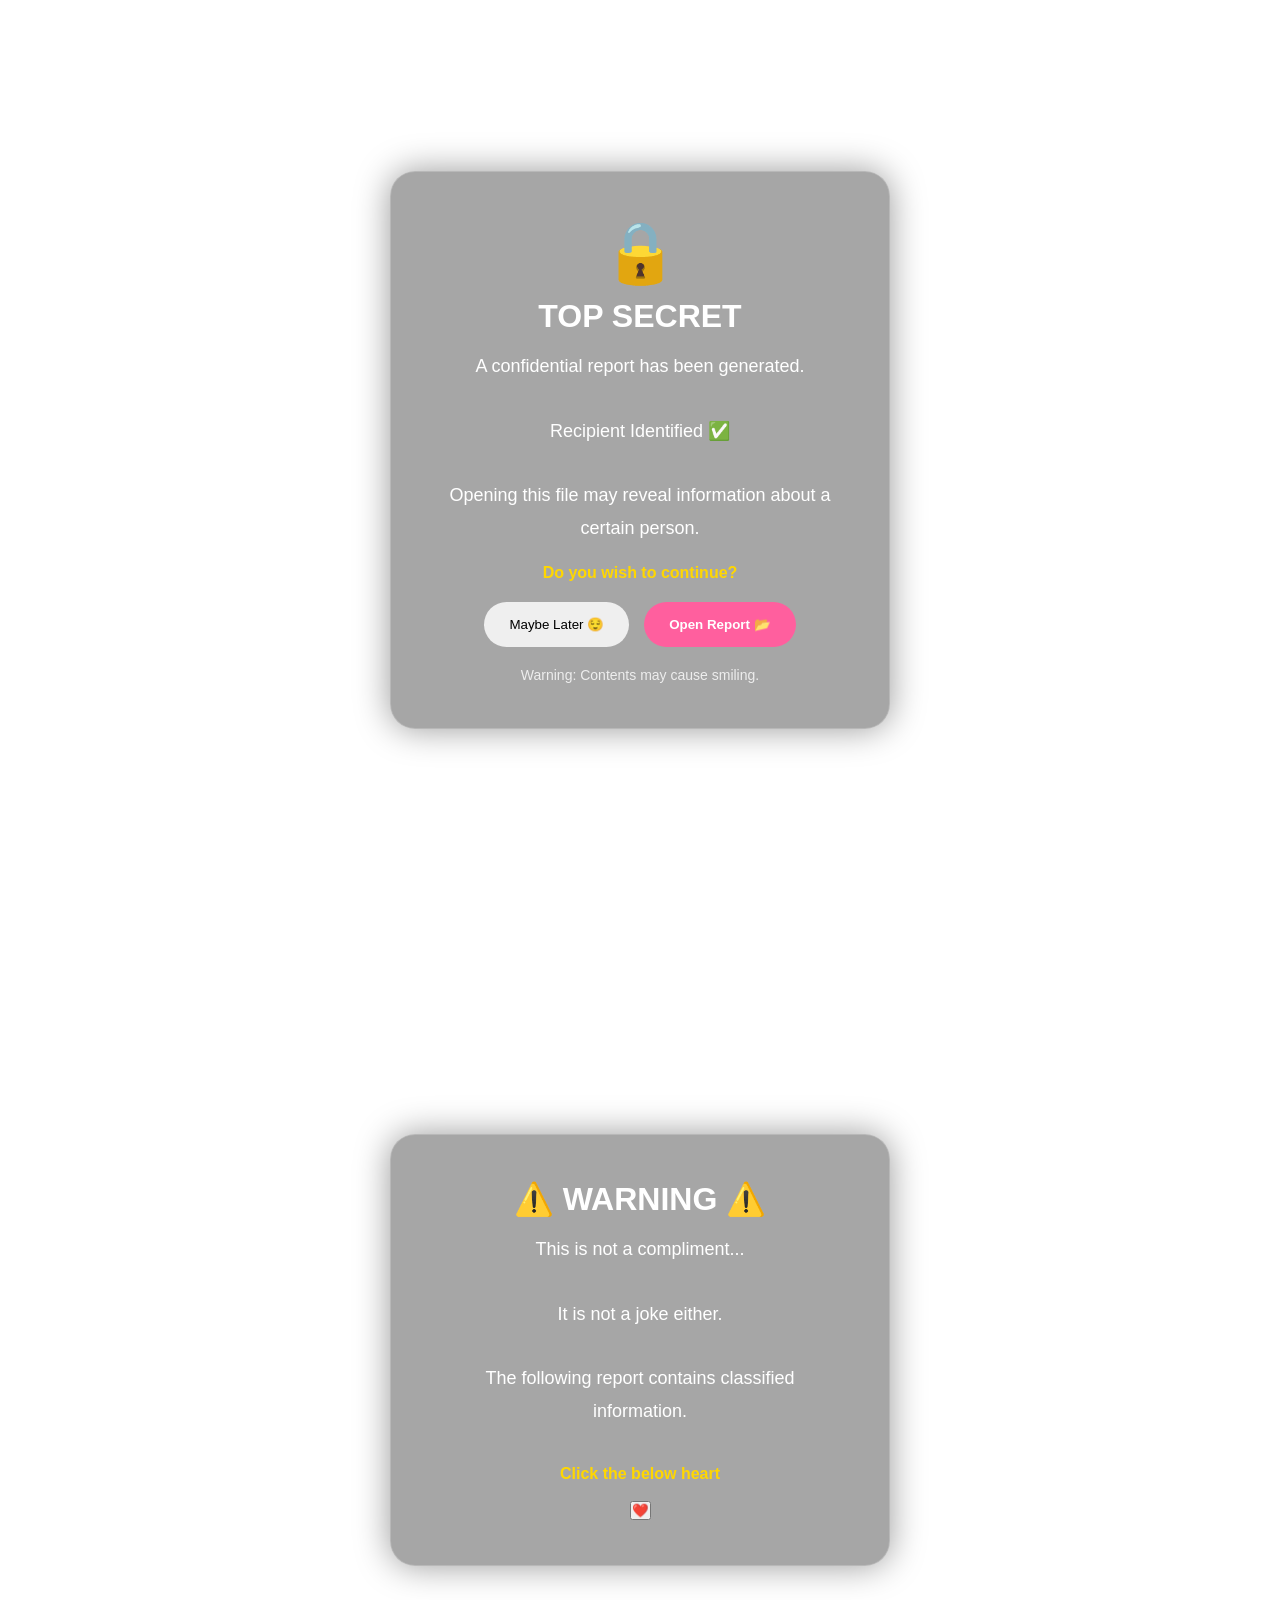
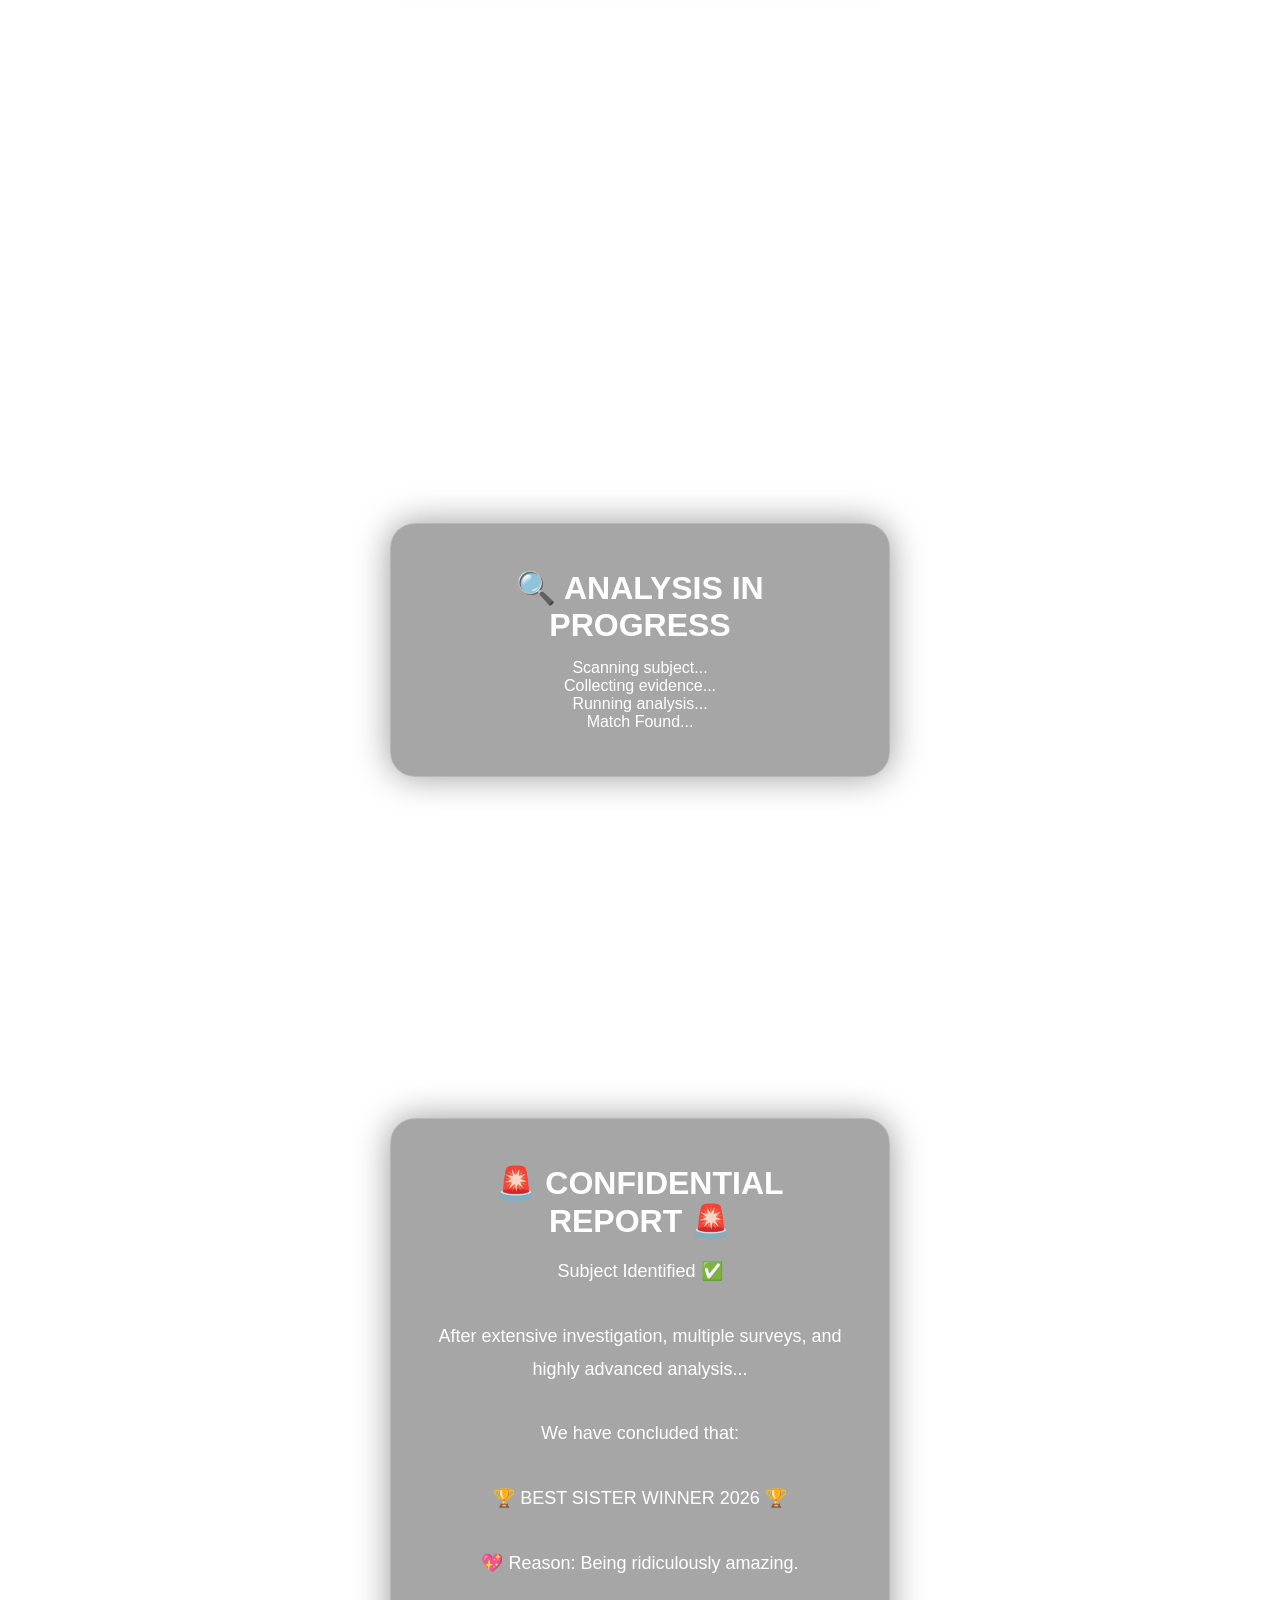
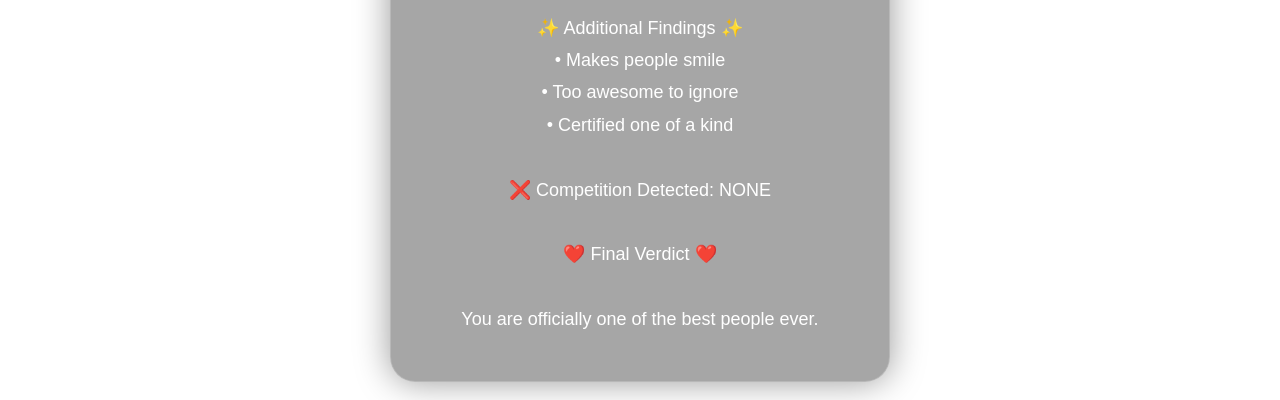
==== index.html @ c7b90123 "Rename Index.html to index.html" ====
<!DOCTYPE html>
<html lang="en">
<head>
    <meta charset="UTF-8">
    <meta name="viewport" content="width=device-width, initial-scale=1.0">
    <title>Classified Information ⚠️</title>

    <link rel="stylesheet" href="glass.css">
</head>

<body>

<!-- PAGE 1 -->
<div id="page1" class="page">

    <div class="glass">

        <div class="lock">🔒</div>

        <h1>TOP SECRET</h1>

        <p class="report-text">
            A confidential report has been generated.
            <br><br>

            Recipient Identified ✅
            <br><br>

            Opening this file may reveal
            information about a certain person.
        </p>

        <p class="warning-text">
            Do you wish to continue?
        </p>

        <div class="button-group">

            <button class="no-btn">
                Maybe Later 😌
            </button>

            <button id="yesBtn">
                Open Report 📂
            </button>

        </div>

        <p class="footer-text">
            Warning: Contents may cause smiling.
        </p>

    </div>

</div>

<!-- PAGE 2 -->
<div id="page2" class="page">

    <div class="glass">

        <h1>⚠️ WARNING ⚠️</h1>

        <p class="report-text">
            This is not a compliment...
            <br><br>
            It is not a joke either.
            <br><br>
            The following report contains
            classified information.
        </p>

        <br>

        <p class="warning-text">
            Click the below heart 
        </p>

        <br>

        <button class="heart-btn" onclick="startScan()">
            ❤️
        </button>

    </div>

</div>

<!-- PAGE 3 -->
<div id="page3" class="page">

    <div class="glass">

        <h1>🔍 ANALYSIS IN PROGRESS</h1>

        <p id="scan1" class="scan">
            Scanning subject...
        </p>

        <p id="scan2" class="scan">
            Collecting evidence...
        </p>

        <p id="scan3" class="scan">
            Running analysis...
        </p>

        <p id="scan4" class="scan">
            Match Found...
        </p>

    </div>

</div>

<!-- PAGE 4 -->
<div id="page4" class="page">

    <div class="glass final-card">

        <h1>🚨 CONFIDENTIAL REPORT 🚨</h1>

        <p class="report-text">

            Subject Identified ✅

            <br><br>

            After extensive investigation,
            multiple surveys,
            and highly advanced analysis...

            <br><br>

            We have concluded that:

            <br><br>

            🏆 BEST SISTER WINNER 2026 🏆

            <br><br>

            💖 Reason:
            Being ridiculously amazing.

            <br><br>

            ✨ Additional Findings ✨

            <br>
            • Makes people smile
            <br>
            • Too awesome to ignore
            <br>
            • Certified one of a kind

            <br><br>

            ❌ Competition Detected:
            NONE

            <br><br>

            ❤️ Final Verdict ❤️

            <br><br>

            You are officially
            one of the best people ever.

        </p>

    </div>

</div>

<script src="script.js"></script>

</body>
</html>
---- glass.css ----
*{
    margin:0;
    padding:0;
    box-sizing:border-box;
    font-family:'Segoe UI',sans-serif;
}

body{
    overflow:hidden;
}

.page{
    width:100vw;
    height:100vh;
    display:flex;
    justify-content:center;
    align-items:center;
    background:url('bg.jpg') center/cover no-repeat;
}

.glass{
    background:rgba(0,0,0,0.35);
    backdrop-filter:blur(15px);
    color:white;
    padding:45px;
    border-radius:25px;
    text-align:center;
    width:500px;
    border:1px solid rgba(255,255,255,0.2);
    box-shadow:0 0 35px rgba(0,0,0,0.4);
}

.lock{
    font-size:60px;
    margin-bottom:10px;
}

.glass h1{
    margin-bottom:15px;
}

.report-text{
    font-size:18px;
    line-height:1.8;
}

.warning-text{
    margin-top:20px;
    color:#ffd700;
    font-weight:bold;
}

.button-group{
    display:flex;
    justify-content:center;
    gap:15px;
    margin-top:20px;
}

.no-btn{
    padding:15px 25px;
    border:none;
    border-radius:30px;
    cursor:pointer;
}

#yesBtn{
    padding:15px 25px;
    border:none;
    border-radius:30px;
    cursor:pointer;
    background:#ff5f9e;
    color:white;
    font-weight:bold;
    transition:0.3s;
}

.footer-text{
    margin-top:20px;
    font-size:14px;
    opacity:0.8;
}

.heart-float{
    pointer-events:none;
}

@keyframes float{
    from{
        transform:translateY(0);
        opacity:1;
    }

    to{
        transform:translateY(-120vh);
        opacity:0;
    }
}
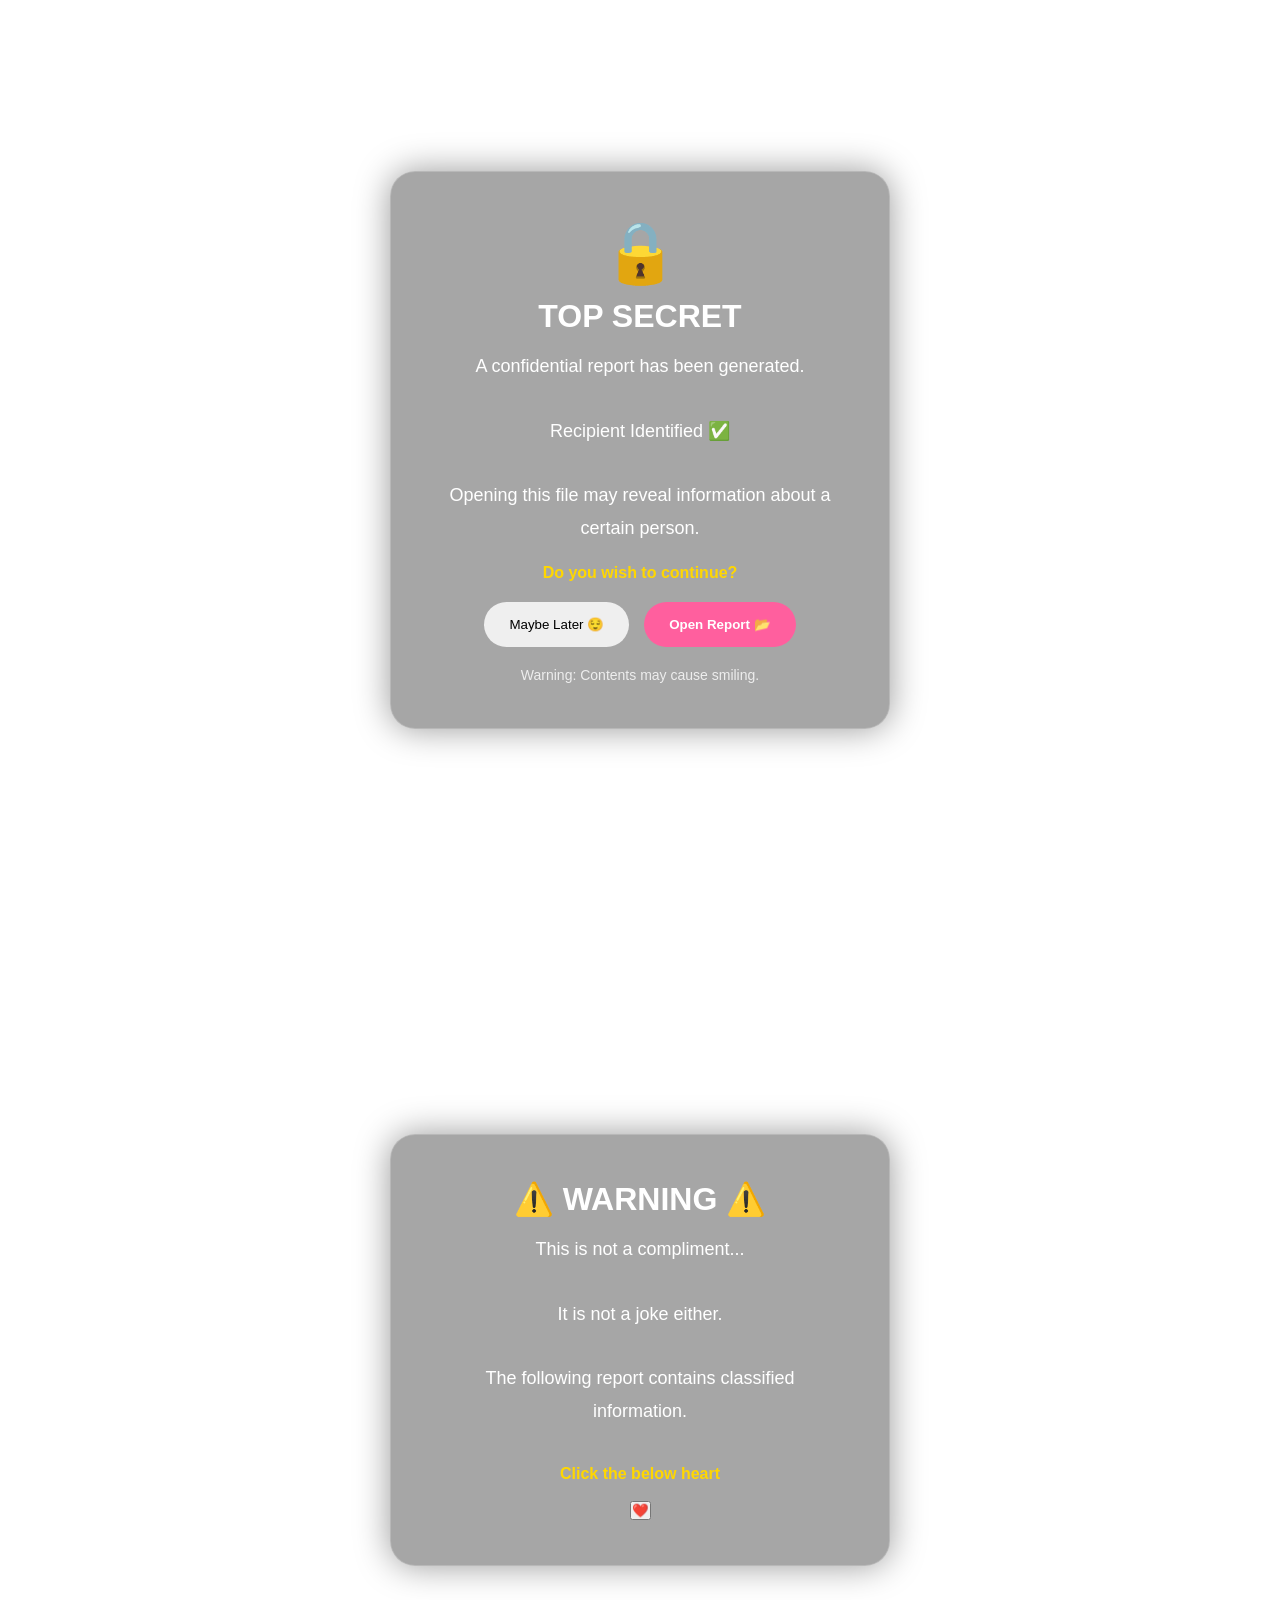
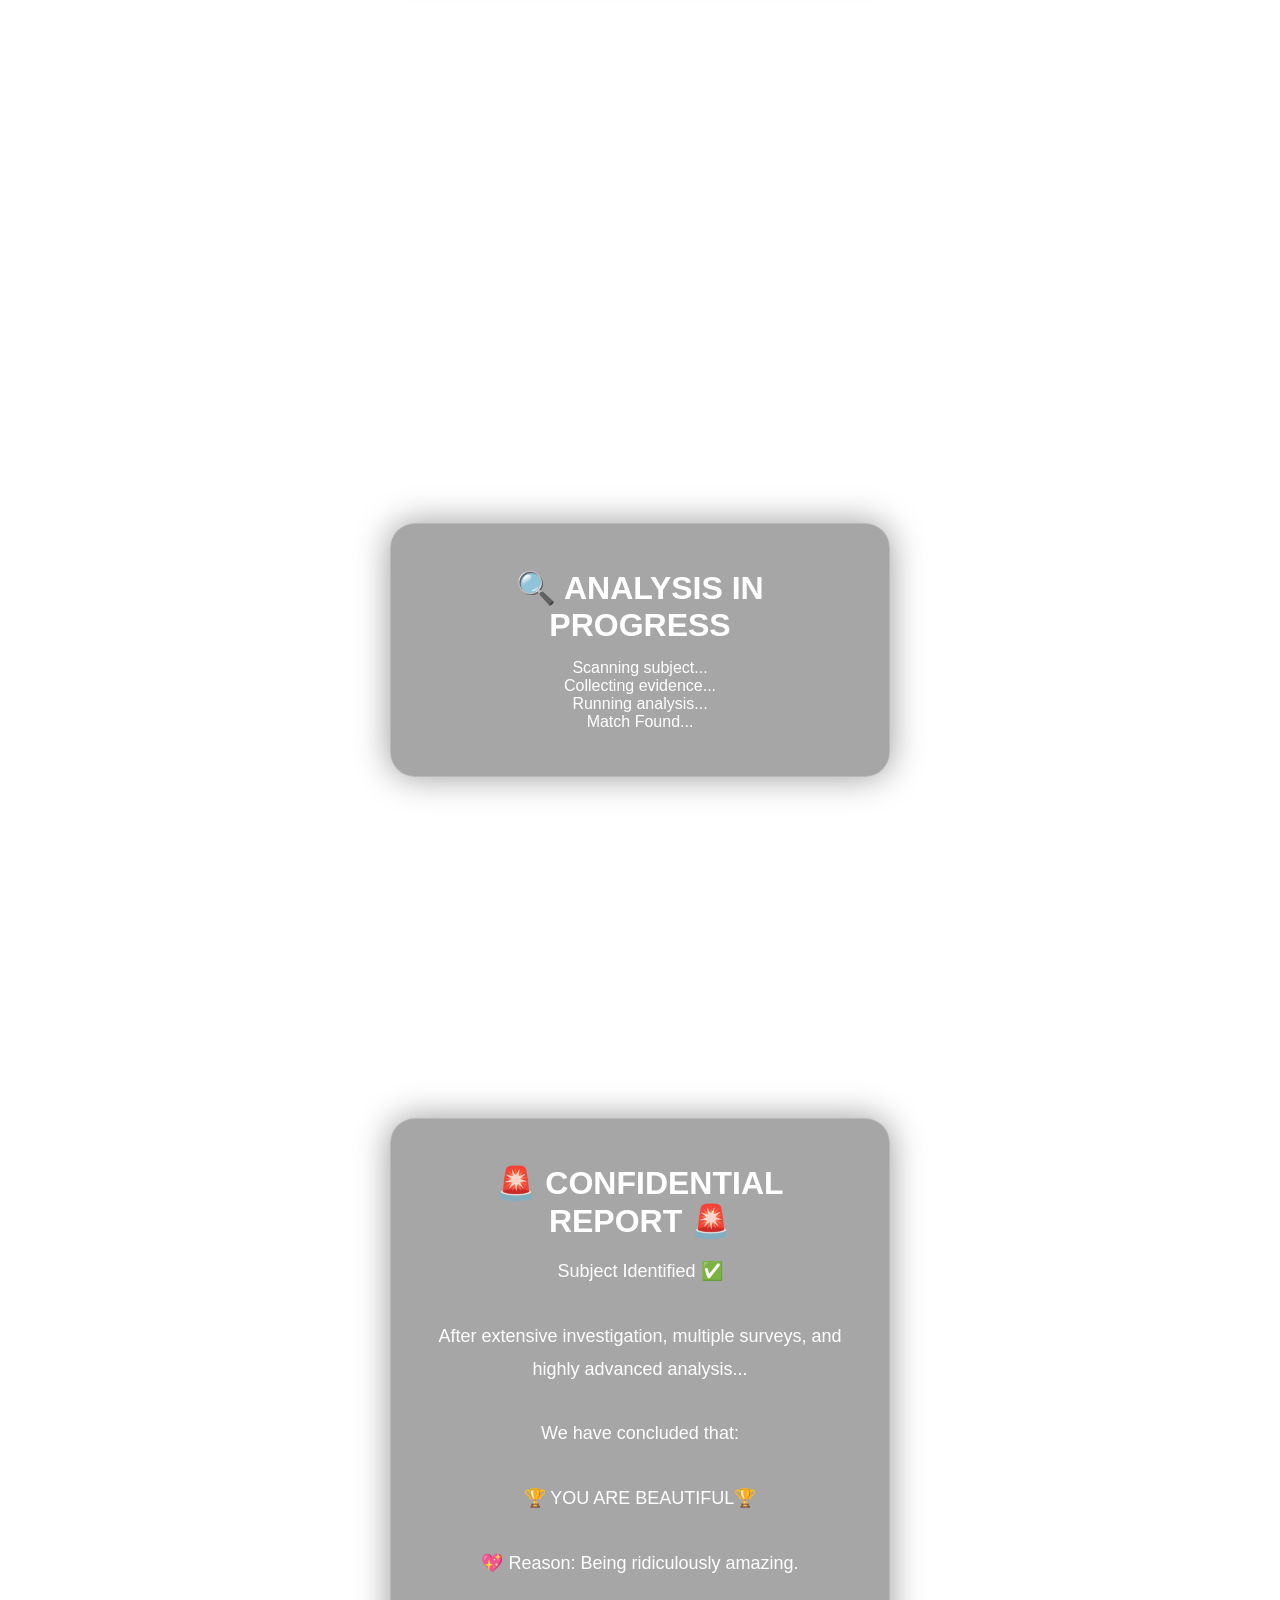
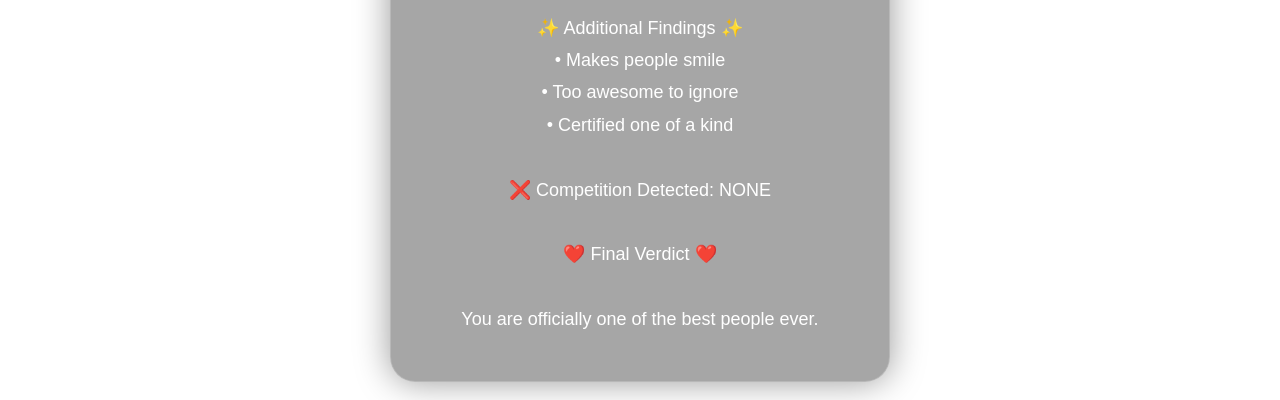
==== commit 9fe3c9b7: "Update index.html" ====
--- a/index.html
+++ b/index.html
@@ -137,7 +137,7 @@
 
             <br><br>
 
-            🏆 BEST SISTER WINNER 2026 🏆
+            🏆 YOU ARE BEAUTIFUL🏆
 
             <br><br>
 
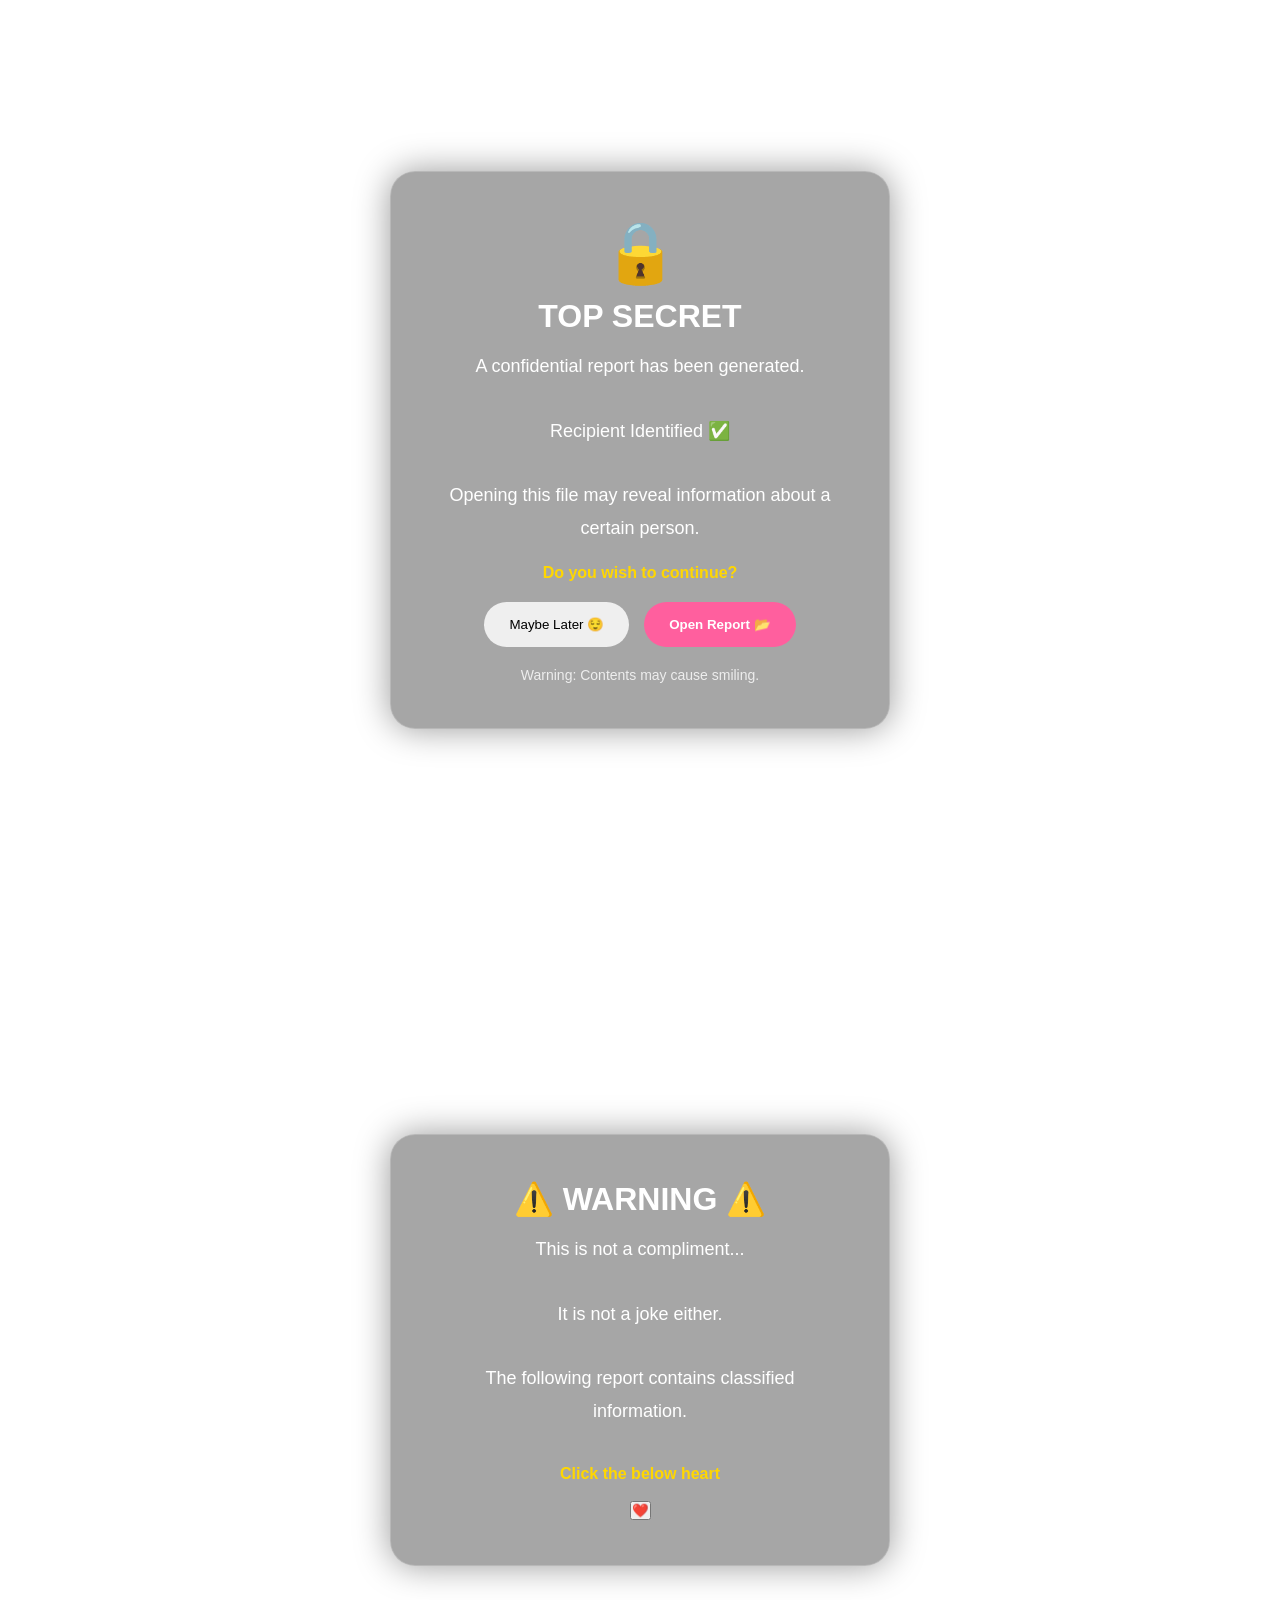
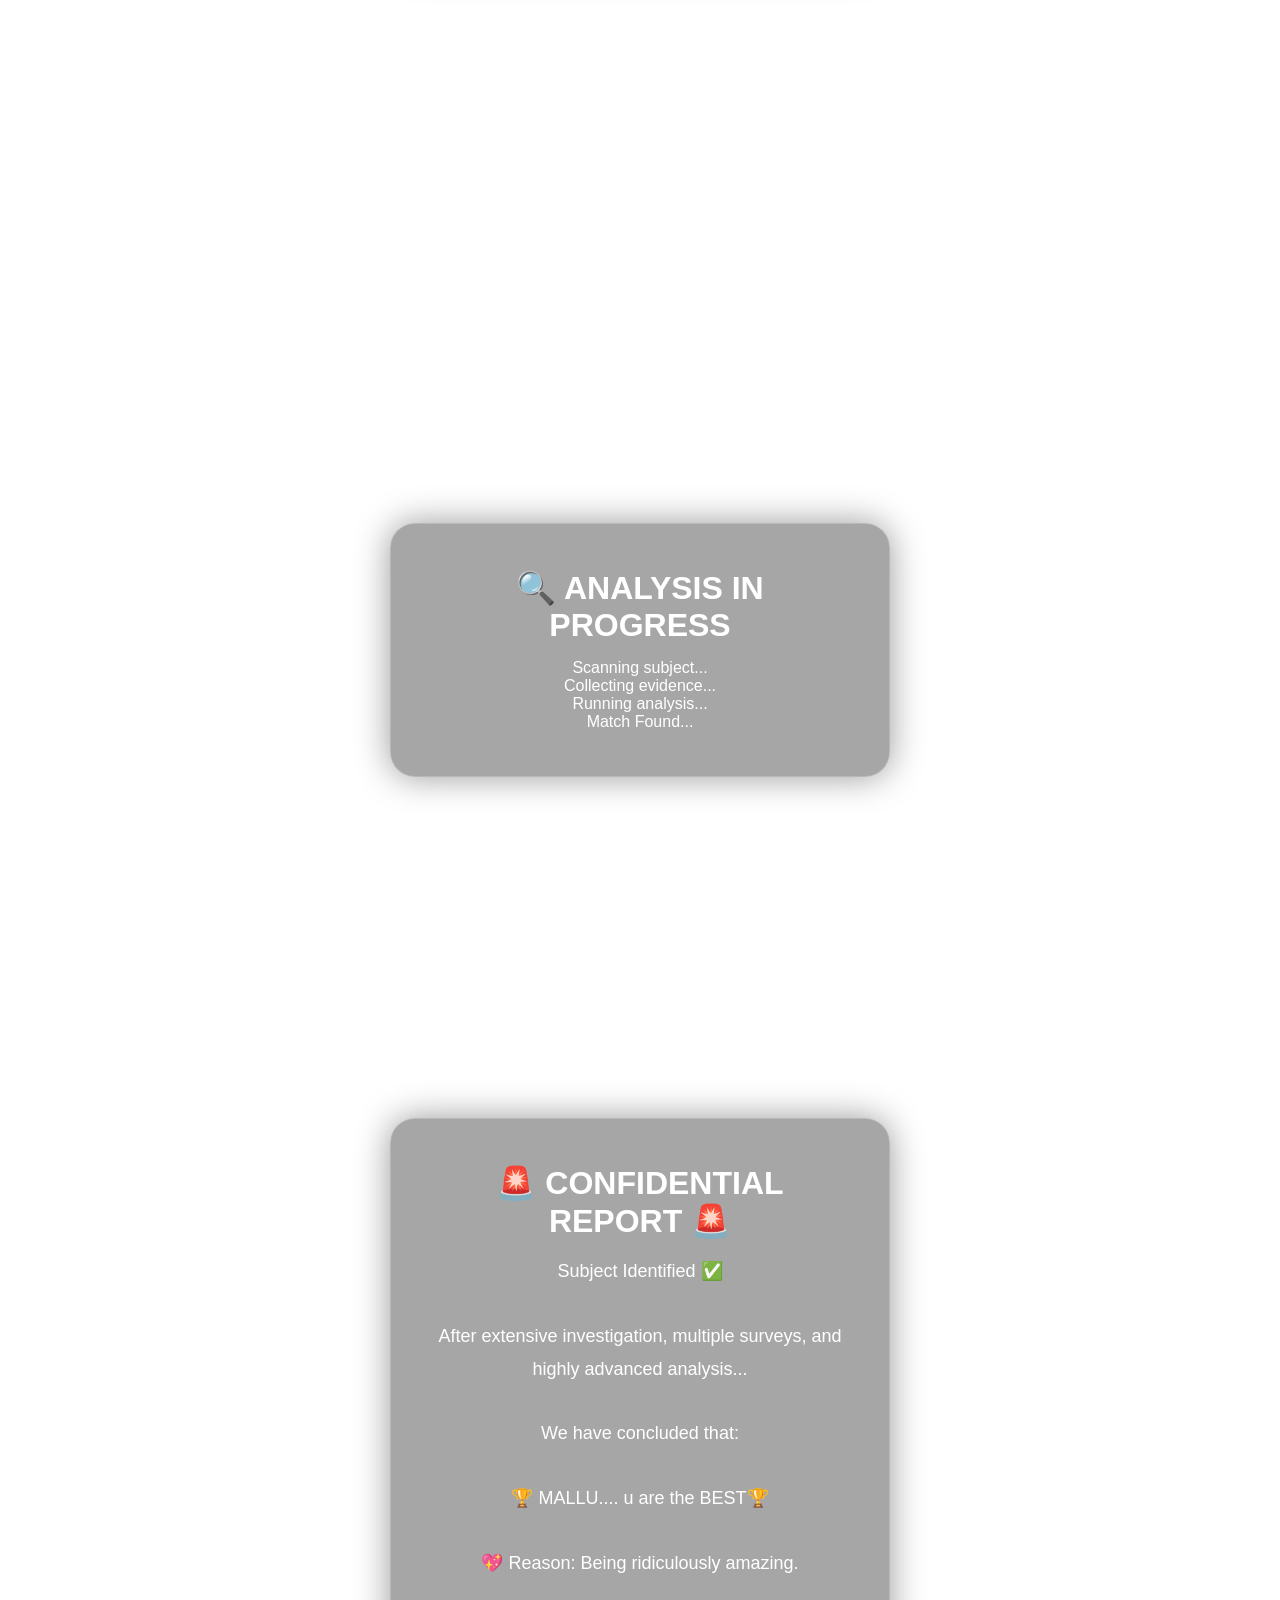
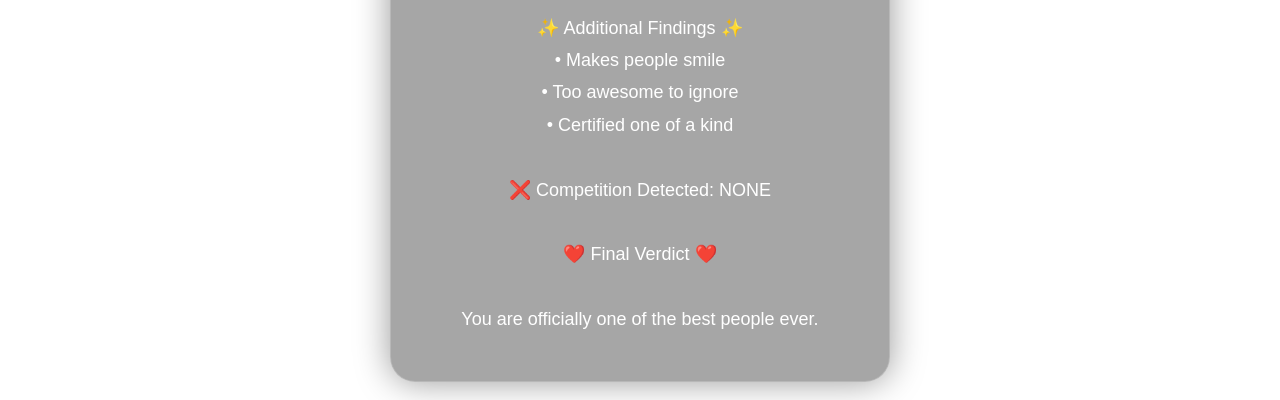
==== commit edeb30c7: "Update index.html" ====
--- a/index.html
+++ b/index.html
@@ -137,7 +137,7 @@
 
             <br><br>
 
-            🏆 YOU ARE BEAUTIFUL🏆
+            🏆 MALLU.... u are the BEST🏆
 
             <br><br>
 
